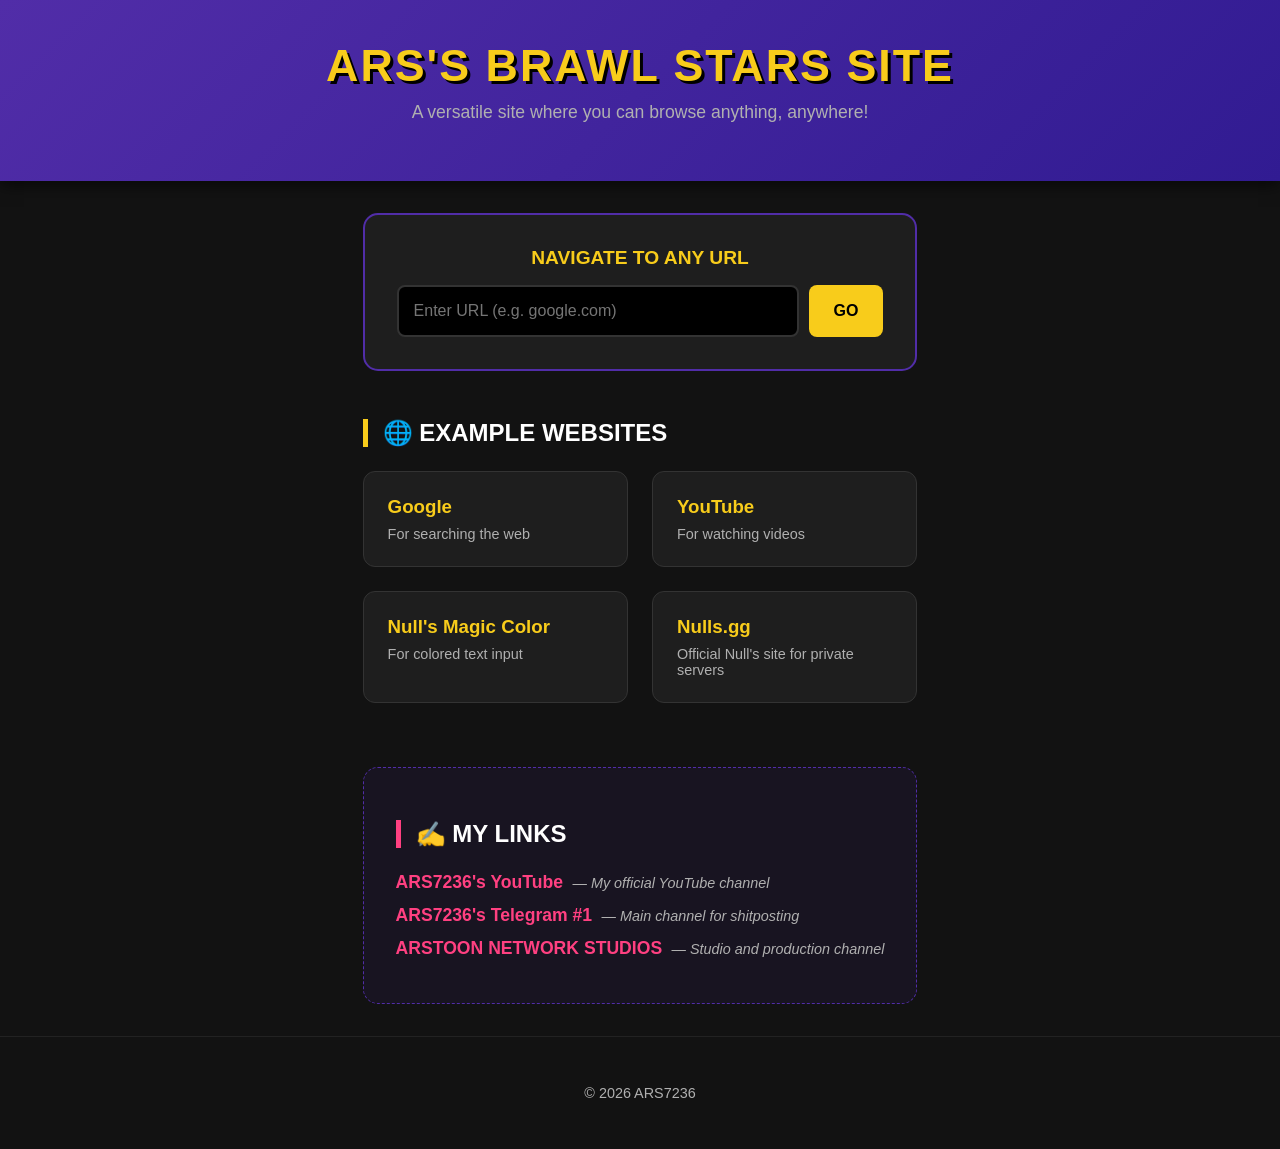
==== site/index.html @ 229b1c64 "new" ====
<!DOCTYPE html>
<html lang="en">
<head>
    <meta charset="UTF-8">
    <meta name="viewport" content="width=device-width, initial-scale=1.0">
    <title>ARS's Brawl Stars Site</title>
    <style>
        :root {
            --primary-color: #f8cc1b; /* Brawl Stars Yellow */
            --secondary-color: #512da8; /* Deep Purple */
            --bg-dark: #121212;
            --card-bg: #1e1e1e;
            --text-light: #ffffff;
            --text-dim: #b0b0b0;
            --accent: #ff4081;
        }

        body {
            font-family: 'Segoe UI', Tahoma, Geneva, Verdana, sans-serif;
            background-color: var(--bg-dark);
            color: var(--text-light);
            margin: 0;
            display: flex;
            flex-direction: column;
            min-height: 100vh;
        }

        header {
            background: linear-gradient(135deg, var(--secondary-color), #311b92);
            padding: 2.5rem 1rem;
            text-align: center;
            box-shadow: 0 4px 15px rgba(0,0,0,0.6);
        }

        header h1 {
            margin: 0;
            font-size: 2.8rem;
            color: var(--primary-color);
            text-transform: uppercase;
            letter-spacing: 2px;
            text-shadow: 3px 3px 0px #000;
        }

        header p {
            margin-top: 0.7rem;
            font-size: 1.1rem;
            color: var(--text-dim);
        }

        .container {
            max-width: 900px;
            margin: 2rem auto;
            padding: 0 1.5rem;
            flex-grow: 1;
        }

        /* URL Input Section */
        .nav-section {
            background: var(--card-bg);
            padding: 2rem;
            border-radius: 15px;
            border: 2px solid var(--secondary-color);
            margin-bottom: 3rem;
            text-align: center;
        }

        .nav-section h2 {
            margin-top: 0;
            color: var(--primary-color);
            font-size: 1.2rem;
            text-transform: uppercase;
            margin-bottom: 1rem;
        }

        .input-group {
            display: flex;
            gap: 10px;
        }

        .input-group input {
            flex-grow: 1;
            padding: 15px;
            border-radius: 8px;
            border: 2px solid #333;
            background: #000;
            color: white;
            font-size: 1rem;
            outline: none;
            transition: border-color 0.3s;
        }

        .input-group input:focus {
            border-color: var(--primary-color);
        }

        .input-group button {
            background-color: var(--primary-color);
            color: #000;
            border: none;
            padding: 0 25px;
            border-radius: 8px;
            font-weight: bold;
            font-size: 1rem;
            cursor: pointer;
            text-transform: uppercase;
            transition: background 0.2s, transform 0.1s;
        }

        .input-group button:hover {
            background-color: #ffeb3b;
        }

        .input-group button:active {
            transform: scale(0.95);
        }

        /* Example Websites Grid */
        .section-title {
            border-left: 5px solid var(--primary-color);
            padding-left: 15px;
            margin-bottom: 1.5rem;
            text-transform: uppercase;
        }

        .site-grid {
            display: grid;
            grid-template-columns: repeat(auto-fit, minmax(250px, 1fr));
            gap: 1.5rem;
            margin-bottom: 4rem;
        }

        .site-card {
            background: var(--card-bg);
            padding: 1.5rem;
            border-radius: 12px;
            text-decoration: none;
            color: white;
            transition: all 0.3s ease;
            border: 1px solid #333;
            display: block;
        }

        .site-card:hover {
            background: #2a2a2a;
            border-color: var(--primary-color);
            transform: translateY(-3px);
        }

        .site-card h3 {
            margin: 0 0 8px 0;
            color: var(--primary-color);
        }

        .site-card p {
            margin: 0;
            font-size: 0.9rem;
            color: var(--text-dim);
        }

        /* My Links Section */
        .author-section {
            background: rgba(81, 45, 168, 0.1);
            padding: 2rem;
            border-radius: 15px;
            border: 1px dashed var(--secondary-color);
        }

        .link-list {
            list-style: none;
            padding: 0;
            margin: 1rem 0 0 0;
        }

        .link-list li {
            margin-bottom: 12px;
        }

        .link-list a {
            color: var(--accent);
            text-decoration: none;
            font-weight: bold;
            font-size: 1.1rem;
        }

        .link-list a:hover {
            text-decoration: underline;
        }

        .link-desc {
            color: var(--text-dim);
            font-size: 0.9rem;
            font-style: italic;
            margin-left: 5px;
        }

        footer {
            text-align: center;
            padding: 3rem 1rem;
            color: var(--text-dim);
            font-size: 0.9rem;
            border-top: 1px solid #222;
        }
    </style>
</head>
<body>

<header>
    <h1>ARS's Brawl Stars Site</h1>
    <p>A versatile site where you can browse anything, anywhere!</p>
</header>

<div class="container">
    <!-- Manual Navigation -->
    <div class="nav-section">
        <h2>Navigate to any URL</h2>
        <div class="input-group">
            <input type="text" id="urlInput" placeholder="Enter URL (e.g. google.com)">
            <button onclick="redirectToSite()">Go</button>
        </div>
    </div>

    <!-- Curated Websites -->
    <h2 class="section-title">🌐 Example Websites</h2>
    <div class="site-grid">
        <a href="https://www.google.com" class="site-card">
            <h3>Google</h3>
            <p>For searching the web</p>
        </a>
        <a href="https://www.youtube.com" class="site-card">
            <h3>YouTube</h3>
            <p>For watching videos</p>
        </a>
        <a href="https://files.dnull.xyz/someshit.html" class="site-card">
            <h3>Null's Magic Color</h3>
            <p>For colored text input</p>
        </a>
        <a href="https://nulls.gg" class="site-card">
            <h3>Nulls.gg</h3>
            <p>Official Null's site for private servers</p>
        </a>
    </div>

    <!-- Author Socials -->
    <div class="author-section">
        <h2 class="section-title" style="border-color: var(--accent);">✍️ My Links</h2>
        <ul class="link-list">
            <li>
                <a href="https://youtube.com/@ARS7236">ARS7236's YouTube</a>
                <span class="link-desc">— My official YouTube channel</span>
            </li>
            <li>
                <a href="https://t.me/ARS7236">ARS7236's Telegram #1</a>
                <span class="link-desc">— Main channel for shitposting</span>
            </li>
            <li>
                <a href="https://t.me/arstoonnetwork">ARSTOON NETWORK STUDIOS</a>
                <span class="link-desc">— Studio and production channel</span>
            </li>
        </ul>
    </div>
</div>

<footer>
    © 2026 ARS7236
</footer>

<script>
    function redirectToSite() {
        let url = document.getElementById('urlInput').value.trim();
        if (url === "") return;

        // Auto-format the URL if the user didn't include http/https
        if (!url.startsWith('http://') && !url.startsWith('https://')) {
            url = 'https://' + url;
        }

        // Redirect the current window to the new URL
        window.location.href = url;
    }

    // Allow pressing "Enter" key to trigger the redirect
    document.getElementById('urlInput').addEventListener('keypress', function (e) {
        if (e.key === 'Enter') {
            redirectToSite();
        }
    });
</script>

</body>
</html>
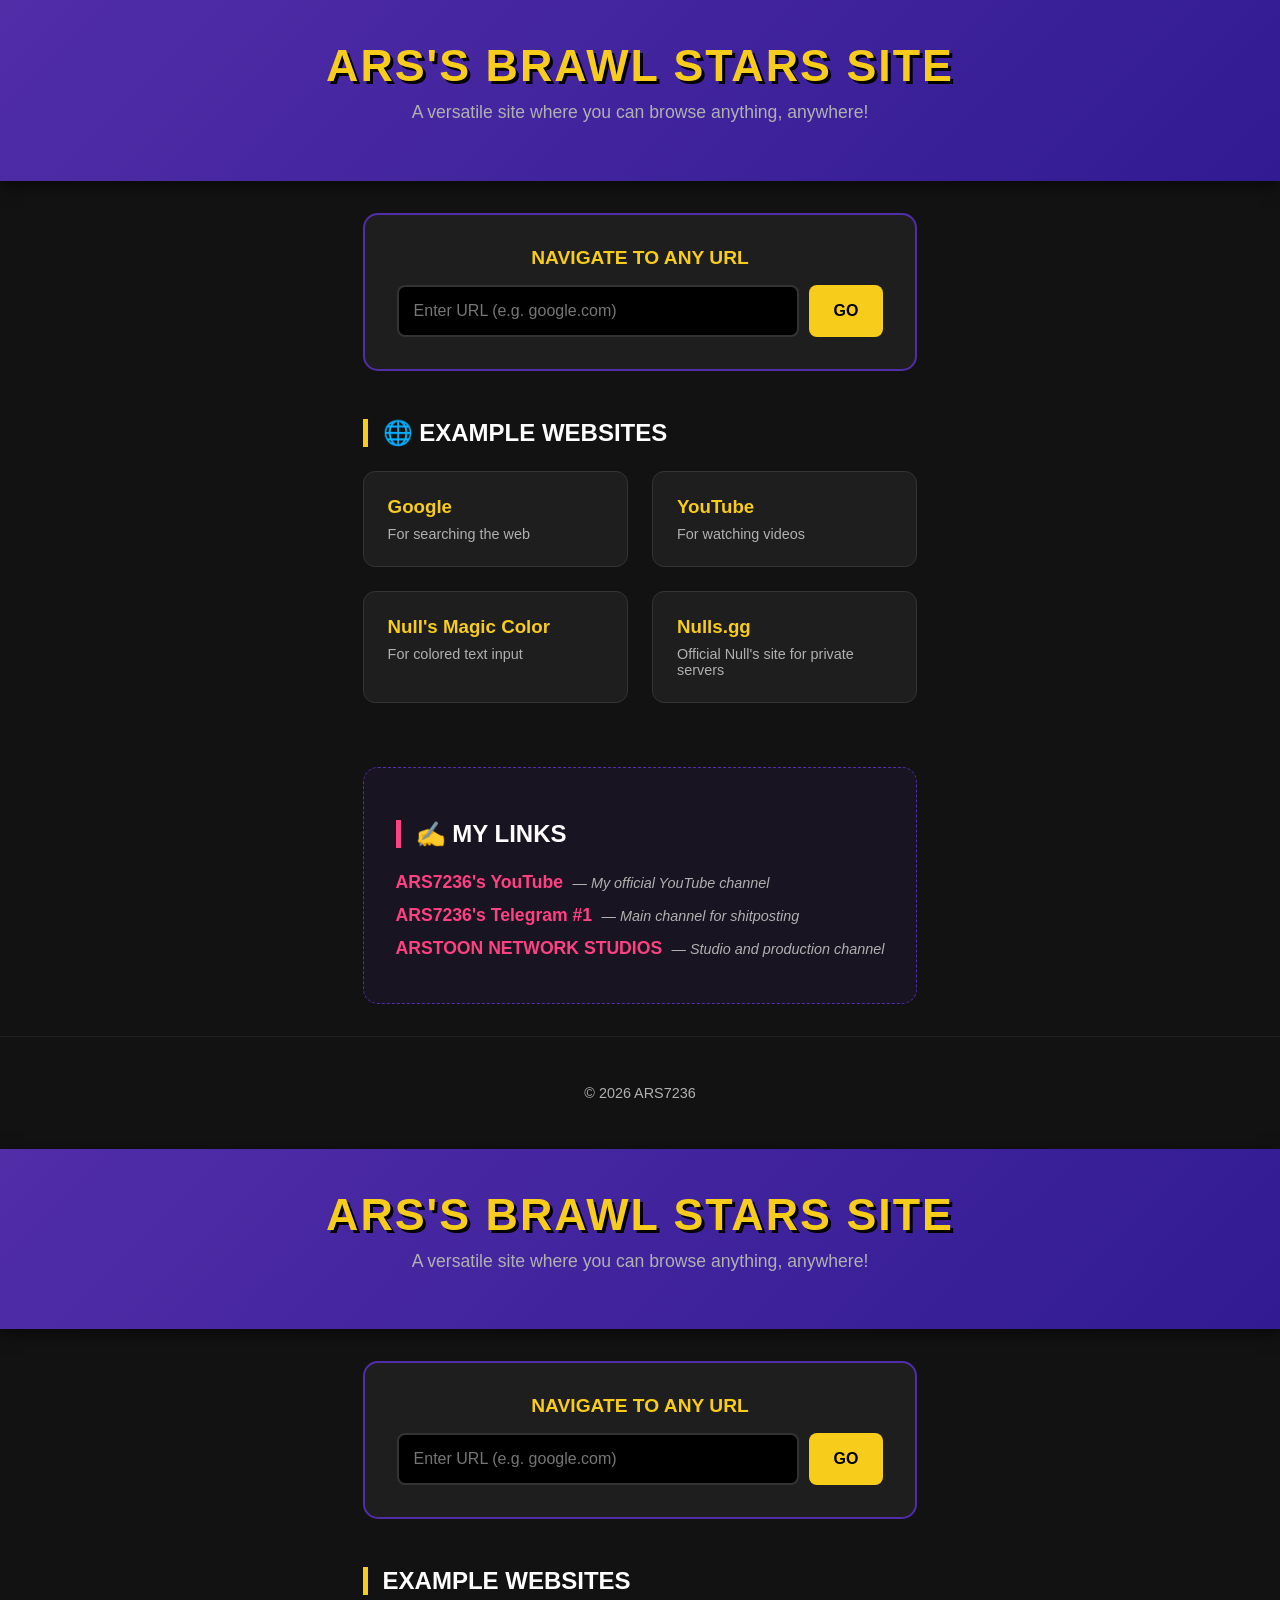
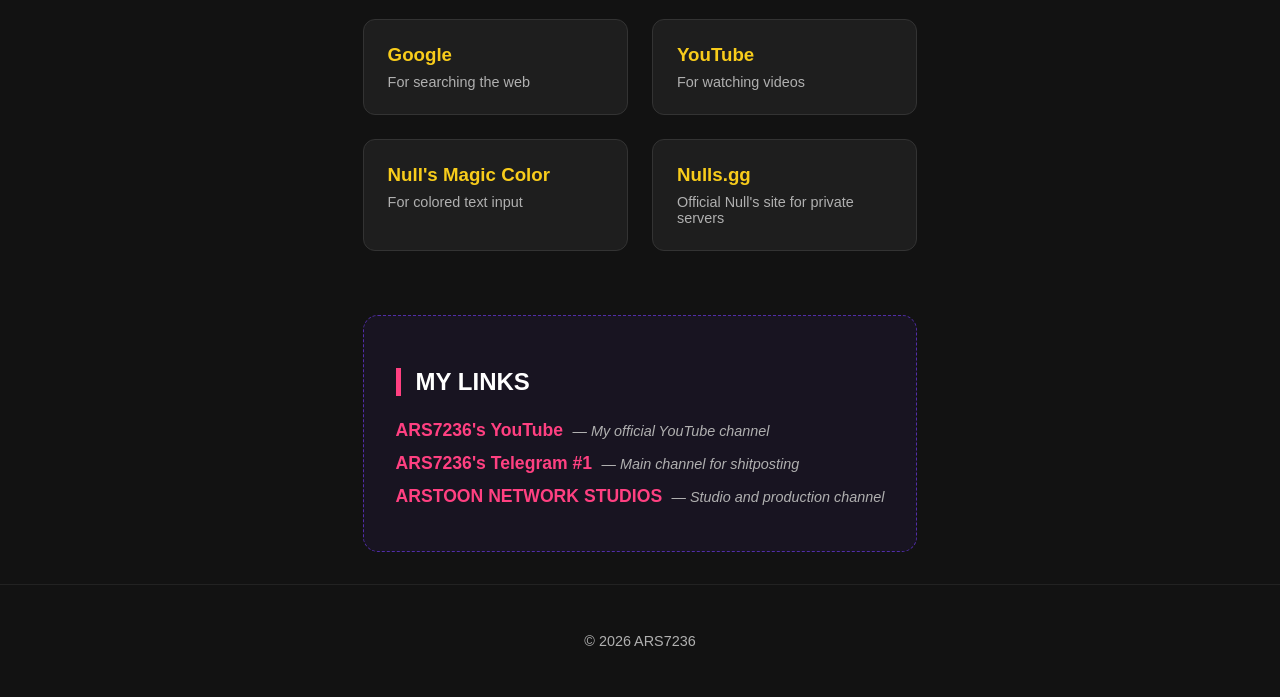
==== commit 9690cfed: "yeah" ====
--- a/site/index.html
+++ b/site/index.html
@@ -288,3 +288,284 @@
 
 </body>
 </html>
+<!DOCTYPE html>
+<html lang="en">
+<head>
+    <meta charset="UTF-8">
+    <meta name="viewport" content="width=device-width, initial-scale=1.0">
+    <title>ARS's Brawl Stars Site</title>
+    <style>
+        :root {
+            --primary-color: #f8cc1b; /* Brawl Stars Yellow */
+            --secondary-color: #512da8; /* Deep Purple */
+            --bg-dark: #121212;
+            --card-bg: #1e1e1e;
+            --text-light: #ffffff;
+            --text-dim: #b0b0b0;
+            --accent: #ff4081;
+        }
+
+        body {
+            font-family: 'Segoe UI', Tahoma, Geneva, Verdana, sans-serif;
+            background-color: var(--bg-dark);
+            color: var(--text-light);
+            margin: 0;
+            display: flex;
+            flex-direction: column;
+            min-height: 100vh;
+        }
+
+        header {
+            background: linear-gradient(135deg, var(--secondary-color), #311b92);
+            padding: 2.5rem 1rem;
+            text-align: center;
+            box-shadow: 0 4px 15px rgba(0,0,0,0.6);
+        }
+
+        header h1 {
+            margin: 0;
+            font-size: 2.8rem;
+            color: var(--primary-color);
+            text-transform: uppercase;
+            letter-spacing: 2px;
+            text-shadow: 3px 3px 0px #000;
+        }
+
+        header p {
+            margin-top: 0.7rem;
+            font-size: 1.1rem;
+            color: var(--text-dim);
+        }
+
+        .container {
+            max-width: 900px;
+            margin: 2rem auto;
+            padding: 0 1.5rem;
+            flex-grow: 1;
+        }
+
+        .nav-section {
+            background: var(--card-bg);
+            padding: 2rem;
+            border-radius: 15px;
+            border: 2px solid var(--secondary-color);
+            margin-bottom: 3rem;
+            text-align: center;
+        }
+
+        .nav-section h2 {
+            margin-top: 0;
+            color: var(--primary-color);
+            font-size: 1.2rem;
+            text-transform: uppercase;
+            margin-bottom: 1rem;
+        }
+
+        .input-group {
+            display: flex;
+            gap: 10px;
+        }
+
+        .input-group input {
+            flex-grow: 1;
+            padding: 15px;
+            border-radius: 8px;
+            border: 2px solid #333;
+            background: #000;
+            color: white;
+            font-size: 1rem;
+            outline: none;
+            transition: border-color 0.3s;
+        }
+
+        .input-group input:focus {
+            border-color: var(--primary-color);
+        }
+
+        .input-group button {
+            background-color: var(--primary-color);
+            color: #000;
+            border: none;
+            padding: 0 25px;
+            border-radius: 8px;
+            font-weight: bold;
+            font-size: 1rem;
+            cursor: pointer;
+            text-transform: uppercase;
+            transition: background 0.2s, transform 0.1s;
+        }
+
+        .input-group button:hover {
+            background-color: #ffeb3b;
+        }
+
+        .input-group button:active {
+            transform: scale(0.95);
+        }
+
+        .section-title {
+            border-left: 5px solid var(--primary-color);
+            padding-left: 15px;
+            margin-bottom: 1.5rem;
+            text-transform: uppercase;
+        }
+
+        .site-grid {
+            display: grid;
+            grid-template-columns: repeat(auto-fit, minmax(250px, 1fr));
+            gap: 1.5rem;
+            margin-bottom: 4rem;
+        }
+
+        .site-card {
+            background: var(--card-bg);
+            padding: 1.5rem;
+            border-radius: 12px;
+            text-decoration: none;
+            color: white;
+            transition: all 0.3s ease;
+            border: 1px solid #333;
+            display: block;
+        }
+
+        .site-card:hover {
+            background: #2a2a2a;
+            border-color: var(--primary-color);
+            transform: translateY(-3px);
+        }
+
+        .site-card h3 {
+            margin: 0 0 8px 0;
+            color: var(--primary-color);
+        }
+
+        .site-card p {
+            margin: 0;
+            font-size: 0.9rem;
+            color: var(--text-dim);
+        }
+
+        .author-section {
+            background: rgba(81, 45, 168, 0.1);
+            padding: 2rem;
+            border-radius: 15px;
+            border: 1px dashed var(--secondary-color);
+        }
+
+        .link-list {
+            list-style: none;
+            padding: 0;
+            margin: 1rem 0 0 0;
+        }
+
+        .link-list li {
+            margin-bottom: 12px;
+        }
+
+        .link-list a {
+            color: var(--accent);
+            text-decoration: none;
+            font-weight: bold;
+            font-size: 1.1rem;
+        }
+
+        .link-list a:hover {
+            text-decoration: underline;
+        }
+
+        .link-desc {
+            color: var(--text-dim);
+            font-size: 0.9rem;
+            font-style: italic;
+            margin-left: 5px;
+        }
+
+        footer {
+            text-align: center;
+            padding: 3rem 1rem;
+            color: var(--text-dim);
+            font-size: 0.9rem;
+            border-top: 1px solid #222;
+        }
+    </style>
+</head>
+<body>
+
+<header>
+    <h1>ARS's Brawl Stars Site</h1>
+    <p>A versatile site where you can browse anything, anywhere!</p>
+</header>
+
+<div class="container">
+    <div class="nav-section">
+        <h2>Navigate to any URL</h2>
+        <div class="input-group">
+            <input type="text" id="urlInput" placeholder="Enter URL (e.g. google.com)">
+            <button onclick="redirectToSite()">Go</button>
+        </div>
+    </div>
+
+    <h2 class="section-title">Example Websites</h2>
+    <div class="site-grid">
+        <a href="https://www.google.com" class="site-card">
+            <h3>Google</h3>
+            <p>For searching the web</p>
+        </a>
+        <a href="https://www.youtube.com" class="site-card">
+            <h3>YouTube</h3>
+            <p>For watching videos</p>
+        </a>
+        <a href="https://files.dnull.xyz/someshit.html" class="site-card">
+            <h3>Null's Magic Color</h3>
+            <p>For colored text input</p>
+        </a>
+        <a href="https://nulls.gg" class="site-card">
+            <h3>Nulls.gg</h3>
+            <p>Official Null's site for private servers</p>
+        </a>
+    </div>
+
+    <div class="author-section">
+        <h2 class="section-title" style="border-color: var(--accent);">My Links</h2>
+        <ul class="link-list">
+            <li>
+                <a href="https://youtube.com/@ARS7236">ARS7236's YouTube</a>
+                <span class="link-desc">— My official YouTube channel</span>
+            </li>
+            <li>
+                <a href="https://t.me/ARS7236">ARS7236's Telegram #1</a>
+                <span class="link-desc">— Main channel for shitposting</span>
+            </li>
+            <li>
+                <a href="https://t.me/arstoonnetwork">ARSTOON NETWORK STUDIOS</a>
+                <span class="link-desc">— Studio and production channel</span>
+            </li>
+        </ul>
+    </div>
+</div>
+
+<footer>
+    © 2026 ARS7236
+</footer>
+
+<script>
+    function redirectToSite() {
+        let url = document.getElementById('urlInput').value.trim();
+        if (url === "") return;
+
+        if (!url.startsWith('http://') && !url.startsWith('https://')) {
+            url = 'https://' + url;
+        }
+
+        window.location.href = url;
+    }
+
+    document.getElementById('urlInput').addEventListener('keypress', function (e) {
+        if (e.key === 'Enter') {
+            redirectToSite();
+        }
+    });
+</script>
+
+</body>
+</html>
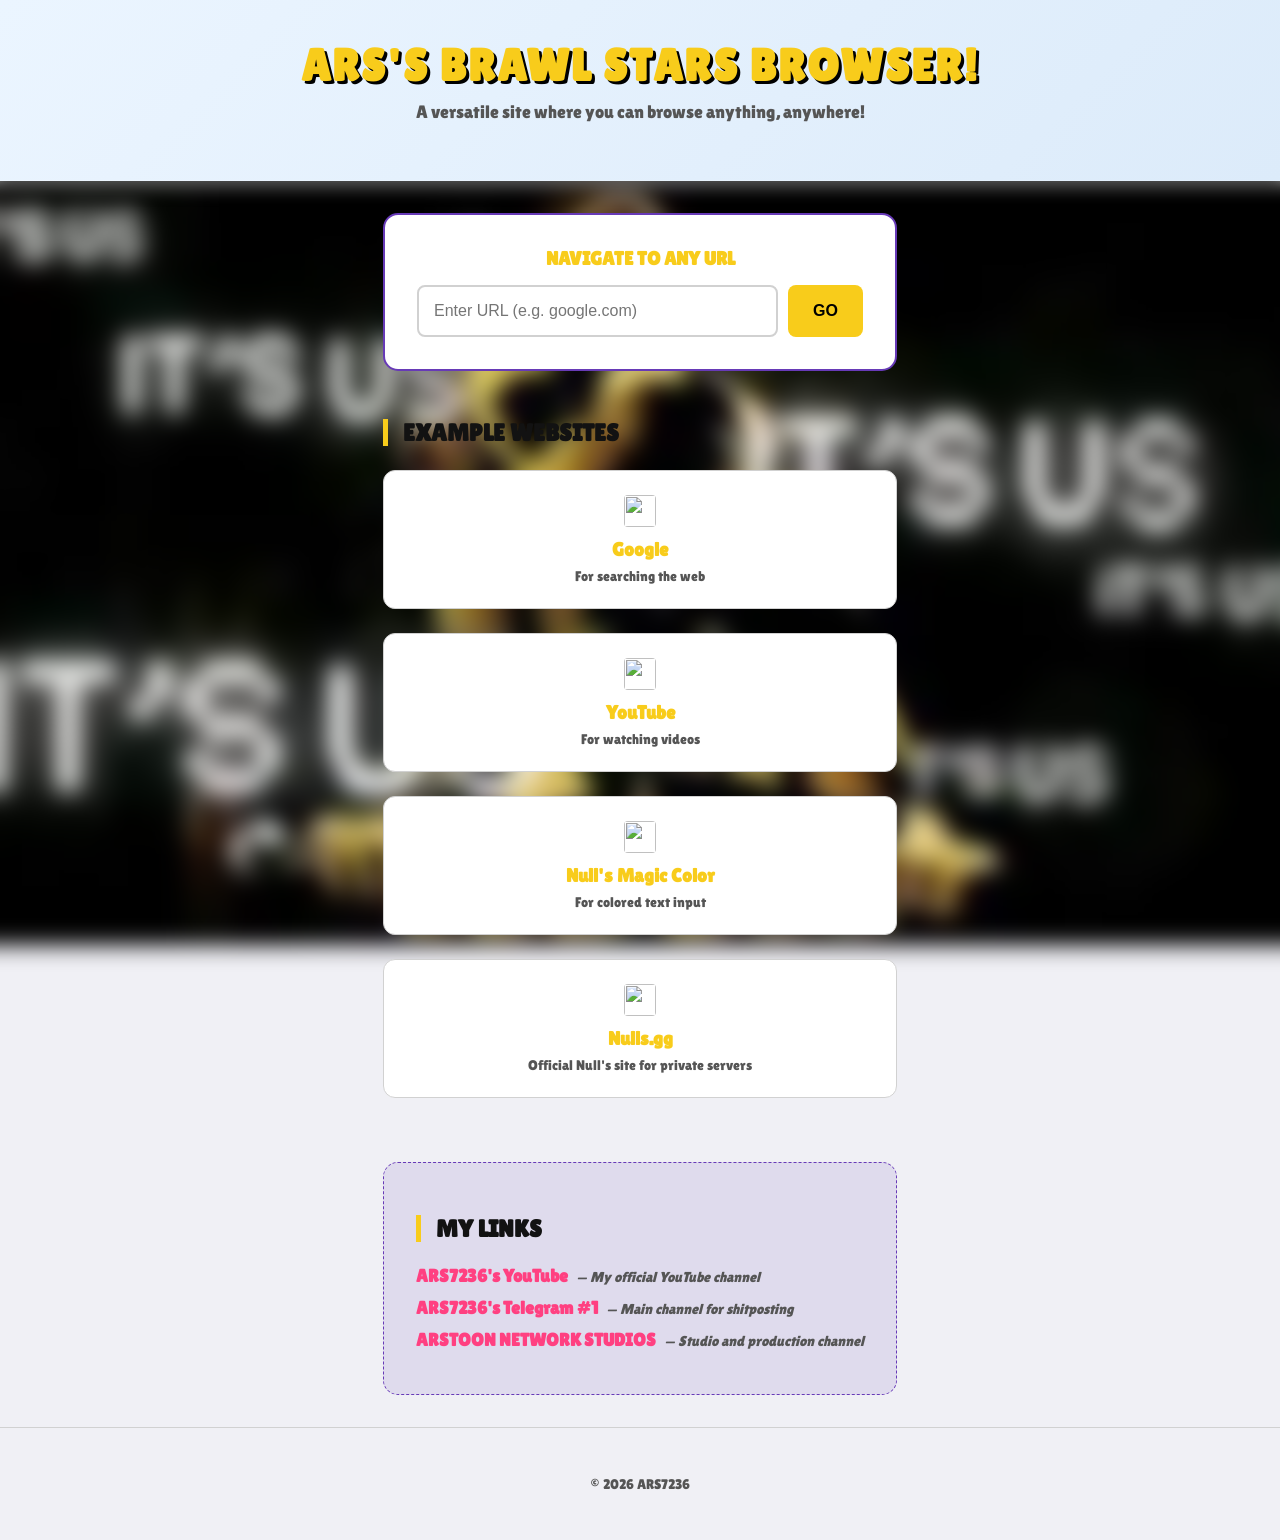
==== commit 226d9251: "update numbert twoo" ====
--- a/site/index.html
+++ b/site/index.html
@@ -4,257 +4,65 @@
     <meta charset="UTF-8">
     <meta name="viewport" content="width=device-width, initial-scale=1.0">
     <title>ARS's Brawl Stars Site</title>
-    <style>
-        :root {
-            --primary-color: #f8cc1b; /* Brawl Stars Yellow */
-            --secondary-color: #512da8; /* Deep Purple */
-            --bg-dark: #121212;
-            --card-bg: #1e1e1e;
-            --text-light: #ffffff;
-            --text-dim: #b0b0b0;
-            --accent: #ff4081;
-        }
-
-        body {
-            font-family: 'Segoe UI', Tahoma, Geneva, Verdana, sans-serif;
-            background-color: var(--bg-dark);
-            color: var(--text-light);
-            margin: 0;
-            display: flex;
-            flex-direction: column;
-            min-height: 100vh;
-        }
-
-        header {
-            background: linear-gradient(135deg, var(--secondary-color), #311b92);
-            padding: 2.5rem 1rem;
-            text-align: center;
-            box-shadow: 0 4px 15px rgba(0,0,0,0.6);
-        }
-
-        header h1 {
-            margin: 0;
-            font-size: 2.8rem;
-            color: var(--primary-color);
-            text-transform: uppercase;
-            letter-spacing: 2px;
-            text-shadow: 3px 3px 0px #000;
-        }
-
-        header p {
-            margin-top: 0.7rem;
-            font-size: 1.1rem;
-            color: var(--text-dim);
-        }
-
-        .container {
-            max-width: 900px;
-            margin: 2rem auto;
-            padding: 0 1.5rem;
-            flex-grow: 1;
-        }
-
-        /* URL Input Section */
-        .nav-section {
-            background: var(--card-bg);
-            padding: 2rem;
-            border-radius: 15px;
-            border: 2px solid var(--secondary-color);
-            margin-bottom: 3rem;
-            text-align: center;
-        }
-
-        .nav-section h2 {
-            margin-top: 0;
-            color: var(--primary-color);
-            font-size: 1.2rem;
-            text-transform: uppercase;
-            margin-bottom: 1rem;
-        }
-
-        .input-group {
-            display: flex;
-            gap: 10px;
-        }
-
-        .input-group input {
-            flex-grow: 1;
-            padding: 15px;
-            border-radius: 8px;
-            border: 2px solid #333;
-            background: #000;
-            color: white;
-            font-size: 1rem;
-            outline: none;
-            transition: border-color 0.3s;
-        }
-
-        .input-group input:focus {
-            border-color: var(--primary-color);
-        }
-
-        .input-group button {
-            background-color: var(--primary-color);
-            color: #000;
-            border: none;
-            padding: 0 25px;
-            border-radius: 8px;
-            font-weight: bold;
-            font-size: 1rem;
-            cursor: pointer;
-            text-transform: uppercase;
-            transition: background 0.2s, transform 0.1s;
-        }
-
-        .input-group button:hover {
-            background-color: #ffeb3b;
-        }
-
-        .input-group button:active {
-            transform: scale(0.95);
-        }
-
-        /* Example Websites Grid */
-        .section-title {
-            border-left: 5px solid var(--primary-color);
-            padding-left: 15px;
-            margin-bottom: 1.5rem;
-            text-transform: uppercase;
-        }
-
-        .site-grid {
-            display: grid;
-            grid-template-columns: repeat(auto-fit, minmax(250px, 1fr));
-            gap: 1.5rem;
-            margin-bottom: 4rem;
-        }
-
-        .site-card {
-            background: var(--card-bg);
-            padding: 1.5rem;
-            border-radius: 12px;
-            text-decoration: none;
-            color: white;
-            transition: all 0.3s ease;
-            border: 1px solid #333;
-            display: block;
-        }
-
-        .site-card:hover {
-            background: #2a2a2a;
-            border-color: var(--primary-color);
-            transform: translateY(-3px);
-        }
-
-        .site-card h3 {
-            margin: 0 0 8px 0;
-            color: var(--primary-color);
-        }
-
-        .site-card p {
-            margin: 0;
-            font-size: 0.9rem;
-            color: var(--text-dim);
-        }
-
-        /* My Links Section */
-        .author-section {
-            background: rgba(81, 45, 168, 0.1);
-            padding: 2rem;
-            border-radius: 15px;
-            border: 1px dashed var(--secondary-color);
-        }
-
-        .link-list {
-            list-style: none;
-            padding: 0;
-            margin: 1rem 0 0 0;
-        }
-
-        .link-list li {
-            margin-bottom: 12px;
-        }
-
-        .link-list a {
-            color: var(--accent);
-            text-decoration: none;
-            font-weight: bold;
-            font-size: 1.1rem;
-        }
-
-        .link-list a:hover {
-            text-decoration: underline;
-        }
-
-        .link-desc {
-            color: var(--text-dim);
-            font-size: 0.9rem;
-            font-style: italic;
-            margin-left: 5px;
-        }
-
-        footer {
-            text-align: center;
-            padding: 3rem 1rem;
-            color: var(--text-dim);
-            font-size: 0.9rem;
-            border-top: 1px solid #222;
-        }
-    </style>
+    <link rel="preconnect" href="https://fonts.googleapis.com">
+    <link rel="preconnect" href="https://fonts.gstatic.com" crossorigin>
+    <link href="https://fonts.googleapis.com/css2?family=Lilita+One&display=swap" rel="stylesheet">
+    <link rel="stylesheet" href="assets/styles.css">
 </head>
 <body>
 
 <header>
-    <h1>ARS's Brawl Stars Site</h1>
-    <p>A versatile site where you can browse anything, anywhere!</p>
+    <h1 data-i18n="header-title">ARS's Brawl Stars browser!</h1>
+    <p data-i18n="header-subtitle">A versatile site where you can browse anything, anywhere!</p>
 </header>
 
 <div class="container">
-    <!-- Manual Navigation -->
     <div class="nav-section">
-        <h2>Navigate to any URL</h2>
+        <h2 data-i18n="nav-title">Navigate to any URL</h2>
         <div class="input-group">
-            <input type="text" id="urlInput" placeholder="Enter URL (e.g. google.com)">
-            <button onclick="redirectToSite()">Go</button>
+            <input type="text" id="urlInput" data-i18n-placeholder="nav-placeholder" placeholder="Enter URL (e.g. google.com)">
+            <button onclick="redirectToSite()" data-i18n="nav-button">Go</button>
         </div>
     </div>
 
-    <!-- Curated Websites -->
-    <h2 class="section-title">🌐 Example Websites</h2>
+    <h2 class="section-title" data-i18n="examples-title">Example Websites</h2>
     <div class="site-grid">
         <a href="https://www.google.com" class="site-card">
+            <img src="https://www.google.com/s2/favicons?sz=64&domain=google.com" alt="" class="site-logo">
             <h3>Google</h3>
-            <p>For searching the web</p>
+            <p data-i18n="desc-google">For searching the web</p>
         </a>
         <a href="https://www.youtube.com" class="site-card">
+            <img src="https://www.google.com/s2/favicons?sz=64&domain=youtube.com" alt="" class="site-logo">
             <h3>YouTube</h3>
-            <p>For watching videos</p>
+            <p data-i18n="desc-youtube">For watching videos</p>
         </a>
         <a href="https://files.dnull.xyz/someshit.html" class="site-card">
+            <img src="https://www.google.com/s2/favicons?sz=64&domain=nulls.gg" alt="" class="site-logo">
             <h3>Null's Magic Color</h3>
-            <p>For colored text input</p>
+            <p data-i18n="desc-magic">For colored text input</p>
         </a>
         <a href="https://nulls.gg" class="site-card">
+            <img src="https://www.google.com/s2/favicons?sz=64&domain=nulls.gg" alt="" class="site-logo">
             <h3>Nulls.gg</h3>
-            <p>Official Null's site for private servers</p>
+            <p data-i18n="desc-nulls">Official Null's site for private servers</p>
         </a>
     </div>
 
-    <!-- Author Socials -->
     <div class="author-section">
-        <h2 class="section-title" style="border-color: var(--accent);">✍️ My Links</h2>
+        <h2 class="section-title accent-border" data-i18n="links-title">My Links</h2>
         <ul class="link-list">
             <li>
                 <a href="https://youtube.com/@ARS7236">ARS7236's YouTube</a>
-                <span class="link-desc">— My official YouTube channel</span>
+                <span class="link-desc" data-i18n="social-yt">— My official YouTube channel</span>
             </li>
             <li>
                 <a href="https://t.me/ARS7236">ARS7236's Telegram #1</a>
-                <span class="link-desc">— Main channel for shitposting</span>
+                <span class="link-desc" data-i18n="social-tg">— Main channel for shitposting</span>
             </li>
             <li>
                 <a href="https://t.me/arstoonnetwork">ARSTOON NETWORK STUDIOS</a>
-                <span class="link-desc">— Studio and production channel</span>
+                <span class="link-desc" data-i18n="social-studio">— Studio and production channel</span>
             </li>
         </ul>
     </div>
@@ -265,290 +73,95 @@
 </footer>
 
 <script>
-    function redirectToSite() {
-        let url = document.getElementById('urlInput').value.trim();
-        if (url === "") return;
+    const translations = {
+        en: {
+            "header-title": "ARS's Brawl Stars browser!",
+            "header-subtitle": "A versatile site where you can browse anything, anywhere!",
+            "nav-title": "Navigate to any URL",
+            "nav-placeholder": "Enter URL (e.g. google.com)",
+            "nav-button": "Go",
+            "examples-title": "Example Websites",
+            "desc-google": "For searching the web",
+            "desc-youtube": "For watching videos",
+            "desc-magic": "For colored text input",
+            "desc-nulls": "Official Null's site for private servers",
+            "links-title": "My Links",
+            "social-yt": "— My official YouTube channel",
+            "social-tg": "— Main channel for shitposting",
+            "social-studio": "— Studio and production channel"
+        },
+        ru: {
+            "header-title": "Браузер ARS Brawl Stars!",
+            "header-subtitle": "Универсальный сайт, где можно просматривать что угодно и где угодно!",
+            "nav-title": "Перейти по любому URL",
+            "nav-placeholder": "Введите URL (например, google.com)",
+            "nav-button": "Перейти",
+            "examples-title": "Примеры сайтов",
+            "desc-google": "Для поиска в Интернете",
+            "desc-youtube": "Для просмотра видео",
+            "desc-magic": "Для ввода цветного текста",
+            "desc-nulls": "Официальный сайт Null's для приватных серверов",
+            "links-title": "Мои ссылки",
+            "social-yt": "— Мой официальный YouTube канал",
+            "social-tg": "— Основной канал для щитпостинга",
+            "social-studio": "— Студийный и производственный канал"
+        },
+        pt: {
+            "header-title": "Navegador Brawl Stars do ARS!",
+            "header-subtitle": "Um site versátil onde você pode navegar em qualquer lugar, a qualquer hora!",
+            "nav-title": "Navegar para qualquer URL",
+            "nav-placeholder": "Digite o URL (ex: google.com)",
+            "nav-button": "Ir",
+            "examples-title": "Exemplos de Sites",
+            "desc-google": "Para pesquisar na web",
+            "desc-youtube": "Para assistir vídeos",
+            "desc-magic": "Para entrada de texto colorido",
+            "desc-nulls": "Site oficial do Null's para servidores privados",
+            "links-title": "Meus Links",
+            "social-yt": "— Meu canal oficial no YouTube",
+            "social-tg": "— Canal principal para shitposting",
+            "social-studio": "— Canal de estúdio e produção"
+        },
+        ko: {
+            "header-title": "ARS의 브롤스타즈 브라우저!",
+            "header-subtitle": "어디서나 무엇이든 탐색할 수 있는 다용도 사이트!",
+            "nav-title": "모든 URL로 이동",
+            "nav-placeholder": "URL 입력 (예: google.com)",
+            "nav-button": "이동",
+            "examples-title": "예시 웹사이트",
+            "desc-google": "웹 검색용",
+            "desc-youtube": "동영상 시청용",
+            "desc-magic": "컬러 텍스트 입력용",
+            "desc-nulls": "프라이빗 서버를 위한 공식 Null's 사이트",
+            "links-title": "내 링크",
+            "social-yt": "— 내 공식 유튜브 채널",
+            "social-tg": "— 뻘글용 메인 채널",
+            "social-studio": "— 스튜디오 및 제작 채널"
+        }
+    };
 
-        // Auto-format the URL if the user didn't include http/https
-        if (!url.startsWith('http://') && !url.startsWith('https://')) {
-            url = 'https://' + url;
-        }
+    function applyTranslations() {
+        const userLang = navigator.language.split('-')[0];
+        const lang = translations[userLang] ? userLang : 'en';
+        const dictionary = translations[lang];
 
-        // Redirect the current window to the new URL
-        window.location.href = url;
+        document.querySelectorAll('[data-i18n]').forEach(element => {
+            const key = element.getAttribute('data-i18n');
+            if (dictionary[key]) {
+                element.textContent = dictionary[key];
+            }
+        });
+
+        document.querySelectorAll('[data-i18n-placeholder]').forEach(element => {
+            const key = element.getAttribute('data-i18n-placeholder');
+            if (dictionary[key]) {
+                element.placeholder = dictionary[key];
+            }
+        });
     }
 
-    // Allow pressing "Enter" key to trigger the redirect
-    document.getElementById('urlInput').addEventListener('keypress', function (e) {
-        if (e.key === 'Enter') {
-            redirectToSite();
-        }
-    });
-</script>
+    document.addEventListener('DOMContentLoaded', applyTranslations);
 
-</body>
-</html>
-<!DOCTYPE html>
-<html lang="en">
-<head>
-    <meta charset="UTF-8">
-    <meta name="viewport" content="width=device-width, initial-scale=1.0">
-    <title>ARS's Brawl Stars Site</title>
-    <style>
-        :root {
-            --primary-color: #f8cc1b; /* Brawl Stars Yellow */
-            --secondary-color: #512da8; /* Deep Purple */
-            --bg-dark: #121212;
-            --card-bg: #1e1e1e;
-            --text-light: #ffffff;
-            --text-dim: #b0b0b0;
-            --accent: #ff4081;
-        }
-
-        body {
-            font-family: 'Segoe UI', Tahoma, Geneva, Verdana, sans-serif;
-            background-color: var(--bg-dark);
-            color: var(--text-light);
-            margin: 0;
-            display: flex;
-            flex-direction: column;
-            min-height: 100vh;
-        }
-
-        header {
-            background: linear-gradient(135deg, var(--secondary-color), #311b92);
-            padding: 2.5rem 1rem;
-            text-align: center;
-            box-shadow: 0 4px 15px rgba(0,0,0,0.6);
-        }
-
-        header h1 {
-            margin: 0;
-            font-size: 2.8rem;
-            color: var(--primary-color);
-            text-transform: uppercase;
-            letter-spacing: 2px;
-            text-shadow: 3px 3px 0px #000;
-        }
-
-        header p {
-            margin-top: 0.7rem;
-            font-size: 1.1rem;
-            color: var(--text-dim);
-        }
-
-        .container {
-            max-width: 900px;
-            margin: 2rem auto;
-            padding: 0 1.5rem;
-            flex-grow: 1;
-        }
-
-        .nav-section {
-            background: var(--card-bg);
-            padding: 2rem;
-            border-radius: 15px;
-            border: 2px solid var(--secondary-color);
-            margin-bottom: 3rem;
-            text-align: center;
-        }
-
-        .nav-section h2 {
-            margin-top: 0;
-            color: var(--primary-color);
-            font-size: 1.2rem;
-            text-transform: uppercase;
-            margin-bottom: 1rem;
-        }
-
-        .input-group {
-            display: flex;
-            gap: 10px;
-        }
-
-        .input-group input {
-            flex-grow: 1;
-            padding: 15px;
-            border-radius: 8px;
-            border: 2px solid #333;
-            background: #000;
-            color: white;
-            font-size: 1rem;
-            outline: none;
-            transition: border-color 0.3s;
-        }
-
-        .input-group input:focus {
-            border-color: var(--primary-color);
-        }
-
-        .input-group button {
-            background-color: var(--primary-color);
-            color: #000;
-            border: none;
-            padding: 0 25px;
-            border-radius: 8px;
-            font-weight: bold;
-            font-size: 1rem;
-            cursor: pointer;
-            text-transform: uppercase;
-            transition: background 0.2s, transform 0.1s;
-        }
-
-        .input-group button:hover {
-            background-color: #ffeb3b;
-        }
-
-        .input-group button:active {
-            transform: scale(0.95);
-        }
-
-        .section-title {
-            border-left: 5px solid var(--primary-color);
-            padding-left: 15px;
-            margin-bottom: 1.5rem;
-            text-transform: uppercase;
-        }
-
-        .site-grid {
-            display: grid;
-            grid-template-columns: repeat(auto-fit, minmax(250px, 1fr));
-            gap: 1.5rem;
-            margin-bottom: 4rem;
-        }
-
-        .site-card {
-            background: var(--card-bg);
-            padding: 1.5rem;
-            border-radius: 12px;
-            text-decoration: none;
-            color: white;
-            transition: all 0.3s ease;
-            border: 1px solid #333;
-            display: block;
-        }
-
-        .site-card:hover {
-            background: #2a2a2a;
-            border-color: var(--primary-color);
-            transform: translateY(-3px);
-        }
-
-        .site-card h3 {
-            margin: 0 0 8px 0;
-            color: var(--primary-color);
-        }
-
-        .site-card p {
-            margin: 0;
-            font-size: 0.9rem;
-            color: var(--text-dim);
-        }
-
-        .author-section {
-            background: rgba(81, 45, 168, 0.1);
-            padding: 2rem;
-            border-radius: 15px;
-            border: 1px dashed var(--secondary-color);
-        }
-
-        .link-list {
-            list-style: none;
-            padding: 0;
-            margin: 1rem 0 0 0;
-        }
-
-        .link-list li {
-            margin-bottom: 12px;
-        }
-
-        .link-list a {
-            color: var(--accent);
-            text-decoration: none;
-            font-weight: bold;
-            font-size: 1.1rem;
-        }
-
-        .link-list a:hover {
-            text-decoration: underline;
-        }
-
-        .link-desc {
-            color: var(--text-dim);
-            font-size: 0.9rem;
-            font-style: italic;
-            margin-left: 5px;
-        }
-
-        footer {
-            text-align: center;
-            padding: 3rem 1rem;
-            color: var(--text-dim);
-            font-size: 0.9rem;
-            border-top: 1px solid #222;
-        }
-    </style>
-</head>
-<body>
-
-<header>
-    <h1>ARS's Brawl Stars Site</h1>
-    <p>A versatile site where you can browse anything, anywhere!</p>
-</header>
-
-<div class="container">
-    <div class="nav-section">
-        <h2>Navigate to any URL</h2>
-        <div class="input-group">
-            <input type="text" id="urlInput" placeholder="Enter URL (e.g. google.com)">
-            <button onclick="redirectToSite()">Go</button>
-        </div>
-    </div>
-
-    <h2 class="section-title">Example Websites</h2>
-    <div class="site-grid">
-        <a href="https://www.google.com" class="site-card">
-            <h3>Google</h3>
-            <p>For searching the web</p>
-        </a>
-        <a href="https://www.youtube.com" class="site-card">
-            <h3>YouTube</h3>
-            <p>For watching videos</p>
-        </a>
-        <a href="https://files.dnull.xyz/someshit.html" class="site-card">
-            <h3>Null's Magic Color</h3>
-            <p>For colored text input</p>
-        </a>
-        <a href="https://nulls.gg" class="site-card">
-            <h3>Nulls.gg</h3>
-            <p>Official Null's site for private servers</p>
-        </a>
-    </div>
-
-    <div class="author-section">
-        <h2 class="section-title" style="border-color: var(--accent);">My Links</h2>
-        <ul class="link-list">
-            <li>
-                <a href="https://youtube.com/@ARS7236">ARS7236's YouTube</a>
-                <span class="link-desc">— My official YouTube channel</span>
-            </li>
-            <li>
-                <a href="https://t.me/ARS7236">ARS7236's Telegram #1</a>
-                <span class="link-desc">— Main channel for shitposting</span>
-            </li>
-            <li>
-                <a href="https://t.me/arstoonnetwork">ARSTOON NETWORK STUDIOS</a>
-                <span class="link-desc">— Studio and production channel</span>
-            </li>
-        </ul>
-    </div>
-</div>
-
-<footer>
-    © 2026 ARS7236
-</footer>
-
-<script>
     function redirectToSite() {
         let url = document.getElementById('urlInput').value.trim();
         if (url === "") return;
--- a/site/assets/styles.css
+++ b/site/assets/styles.css
@@ -0,0 +1,265 @@
+:root {
+    --primary-color: #f8cc1b; /* Brawl Stars Yellow */
+    --secondary-color: #512da8; /* Deep Purple */
+    --bg-dark: #121212;
+    --card-bg: #1e1e1e;
+    --text-light: #ffffff;
+    --text-dim: #b0b0b0;
+    --accent: #ff4081;
+    --input-bg: #000000;
+    --border-color: #333333;
+}
+
+@media (prefers-color-scheme: light) {
+    :root {
+        --bg-dark: #f0f0f5;
+        --card-bg: #ffffff;
+        --text-light: #121212;
+        --text-dim: #555555;
+        --secondary-color: #673ab7;
+        --input-bg: #ffffff;
+        --border-color: #d1d1d1;
+    }
+
+    header {
+        background: linear-gradient(135deg, #ebf5ff, #dcebfa) !important;
+    }
+}
+
+body {
+    font-family: 'Lilita One', system-ui, sans-serif;
+    background-color: var(--bg-dark);
+    color: var(--text-light);
+    margin: 0;
+    display: flex;
+    flex-direction: column;
+    min-height: 100vh;
+    overflow-x: hidden;
+}
+
+body::before {
+    content: "";
+    position: fixed;
+    top: 0;
+    left: 0;
+    width: 100%;
+    height: 100%;
+    background: url('lol.png') no-repeat center center;
+    background-size: cover;
+    filter: blur(10px);
+    z-index: -1;
+    transform: scale(1.1); /* Prevents white edges caused by the blur effect */
+}
+
+header {
+    background: linear-gradient(135deg, #006edc, #00285a);
+    padding: 2.5rem 1rem;
+    text-align: center;
+    box-shadow: 0 4px 15px rgba(0, 0, 0, 0.5);
+    border-bottom: 1px solid rgba(255, 255, 255, 0.1);
+    z-index: 1000;
+    transition: background 0.3s ease;
+}
+
+header h1 {
+    margin: 0;
+    font-size: 2.8rem;
+    color: var(--primary-color);
+    text-transform: uppercase;
+    letter-spacing: 2px;
+    text-shadow: 3px 3px 0px #000;
+}
+
+header p {
+    margin-top: 0.7rem;
+    font-size: 1.1rem;
+    color: var(--text-dim);
+}
+
+.container {
+    max-width: 900px;
+    margin: 2rem auto;
+    padding: 0 1.5rem;
+    flex-grow: 1;
+}
+
+.nav-section {
+    background: var(--card-bg);
+    padding: 2rem;
+    border-radius: 15px;
+    border: 2px solid var(--secondary-color);
+    margin-bottom: 3rem;
+    text-align: center;
+}
+
+.nav-section h2 {
+    margin-top: 0;
+    color: var(--primary-color);
+    font-size: 1.2rem;
+    text-transform: uppercase;
+    margin-bottom: 1rem;
+}
+
+.input-group {
+    display: flex;
+    gap: 10px;
+}
+
+.input-group input {
+    flex-grow: 1;
+    padding: 15px;
+    border-radius: 8px;
+    border: 2px solid var(--border-color);
+    background: var(--input-bg);
+    color: var(--text-light);
+    font-size: 1rem;
+    outline: none;
+    transition: border-color 0.3s;
+}
+
+.input-group input:focus {
+    border-color: var(--primary-color);
+}
+
+.input-group button {
+    background-color: var(--primary-color);
+    color: #000;
+    border: none;
+    padding: 0 25px;
+    border-radius: 8px;
+    font-weight: bold;
+    font-size: 1rem;
+    cursor: pointer;
+    text-transform: uppercase;
+    transition: background 0.2s, transform 0.1s;
+}
+
+.input-group button:hover {
+    background-color: #ffeb3b;
+}
+
+.input-group button:active {
+    transform: scale(0.95);
+}
+
+.section-title {
+    border-left: 5px solid var(--primary-color);
+    padding-left: 15px;
+    margin-bottom: 1.5rem;
+    text-transform: uppercase;
+}
+
+.site-grid {
+    display: grid;
+    grid-template-columns: repeat(auto-fit, minmax(250px, 1fr));
+    gap: 1.5rem;
+    margin-bottom: 4rem;
+}
+
+.site-card {
+    background: var(--card-bg);
+    padding: 1.5rem;
+    border-radius: 12px;
+    text-decoration: none;
+    color: var(--text-light);
+    transition: all 0.3s ease;
+    border: 1px solid var(--border-color);
+    display: block;
+    text-align: center;
+}
+
+.site-logo {
+    width: 32px;
+    height: 32px;
+    margin-bottom: 12px;
+    border-radius: 4px;
+}
+
+.site-card:hover {
+    background: rgba(128, 128, 128, 0.1);
+    border-color: var(--primary-color);
+    transform: translateY(-3px);
+}
+
+.site-card h3 {
+    margin: 0 0 8px 0;
+    color: var(--primary-color);
+}
+
+.site-card p {
+    margin: 0;
+    font-size: 0.9rem;
+    color: var(--text-dim);
+}
+
+.author-section {
+    background: rgba(81, 45, 168, 0.1);
+    padding: 2rem;
+    border-radius: 15px;
+    border: 1px dashed var(--secondary-color);
+}
+
+.link-list {
+    list-style: none;
+    padding: 0;
+    margin: 1rem 0 0 0;
+}
+
+.link-list li {
+    margin-bottom: 12px;
+}
+
+.link-list a {
+    color: var(--accent);
+    text-decoration: none;
+    font-weight: bold;
+    font-size: 1.1rem;
+}
+
+.link-list a:hover {
+    text-decoration: underline;
+}
+
+.link-desc {
+    color: var(--text-dim);
+    font-size: 0.9rem;
+    font-style: italic;
+    margin-left: 5px;
+}
+
+footer {
+    position: relative;
+    background-color: var(--bg-dark);
+    text-align: center;
+    padding: 3rem 1rem;
+    color: var(--text-dim);
+    font-size: 0.9rem;
+    border-top: 1px solid var(--border-color);
+}
+
+/* Mobile Optimization */
+@media (max-width: 600px) {
+    .site-grid {
+        grid-template-columns: repeat(2, 1fr); /* Creates 4 blocks in a 2x2 grid */
+        gap: 12px;
+    }
+
+    .site-card {
+        padding: 12px 8px;
+    }
+
+    .site-card h3 {
+        font-size: 0.95rem;
+        margin-bottom: 4px;
+    }
+
+    .site-card p {
+        font-size: 0.7rem;
+    }
+
+    .site-logo {
+        width: 24px;
+        height: 24px;
+        margin-bottom: 8px;
+    }
+}
